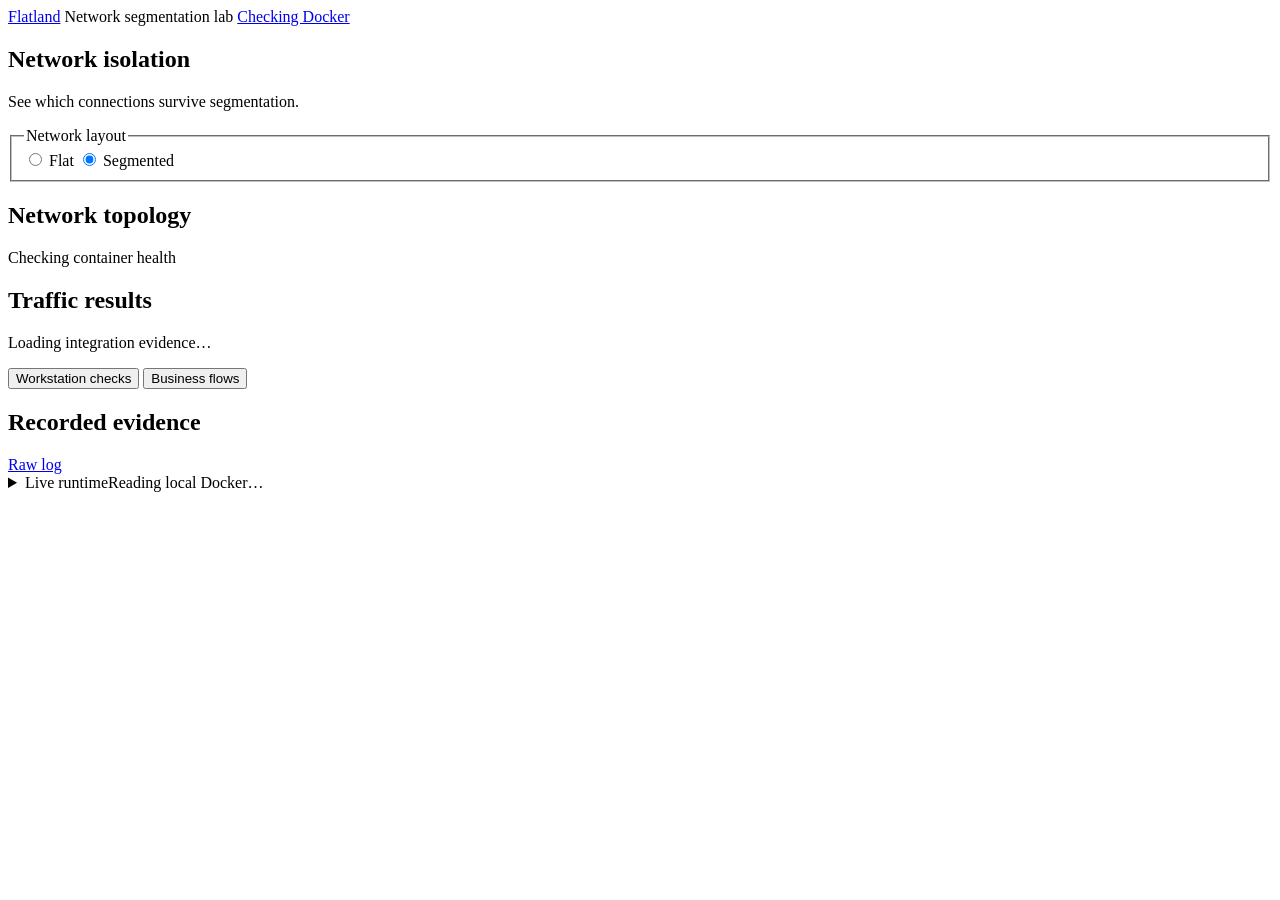
==== demo/index.html @ 0206c54d "create web dashboard" ====
<!doctype html>
<html lang="en">
<head>
  <meta charset="utf-8">
  <meta name="viewport" content="width=device-width, initial-scale=1">
  <meta name="description" content="Explore Flatland’s network topology and the recorded evidence for its firewall policy.">
  <title>Flatland | Network lab</title>
  <link rel="stylesheet" href="/style.css">
  <script src="/app.js" defer></script>
</head>
<body>
  <header class="site-header">
    <div class="wrap header-inner">
      <a class="wordmark" href="/" aria-label="Flatland home"><span class="mark" aria-hidden="true"><i></i><i></i><i></i><i></i></span> Flatland</a>
      <span class="header-label">Network segmentation lab</span>
      <a class="live-indicator" id="live-indicator" href="#runtime" data-state="pending"><i aria-hidden="true"></i><span id="live-status" role="status">Checking Docker</span></a>
    </div>
  </header>
  <main class="wrap">
    <section class="intro" aria-labelledby="title">
      <div>
        <h1 id="title">Network isolation</h1>
        <p>See which connections survive segmentation.</p>
      </div>
      <fieldset class="switch">
        <legend class="sr-only">Network layout</legend>
        <label><input type="radio" name="layout" value="flat"> <span>Flat</span></label>
        <label><input type="radio" name="layout" value="segmented" checked> <span>Segmented</span></label>
      </fieldset>
    </section>

    <section class="topology" aria-labelledby="topology-title">
      <div class="panel-head">
        <div><h2 id="topology-title">Network topology</h2><p id="topology-caption"></p></div>
        <span id="topology-policy" class="policy"></span>
      </div>
      <div class="map-viewport" tabindex="0" aria-label="Scrollable topology diagram"><div id="map" class="map"></div></div>
      <div class="map-footer"><span id="map-summary"></span><span id="map-runtime">Checking container health</span></div>
    </section>

    <div class="results-grid">
      <section class="results" aria-labelledby="results-title">
        <div class="section-head"><div><h2 id="results-title">Traffic results</h2><p id="results-summary" aria-live="polite">Loading integration evidence…</p></div></div>
        <div class="result-filter" role="group" aria-label="Traffic result filter">
          <button type="button" data-filter="security" aria-pressed="true">Workstation checks</button>
          <button type="button" data-filter="business" aria-pressed="false">Business flows</button>
        </div>
        <ul id="results-list" class="results-list" aria-label="Recorded traffic results"></ul>
      </section>
      <section class="evidence" aria-labelledby="evidence-title">
        <div class="section-head"><div><h2 id="evidence-title">Recorded evidence</h2><p id="capture"></p></div><a id="raw-log" href="/evidence/segmented.log" target="_blank" rel="noopener">Raw log</a></div>
        <div id="evidence-detail" class="evidence-detail" aria-live="polite"></div>
      </section>
    </div>

    <details id="runtime" class="live-panel">
      <summary><span>Live runtime</span><span id="live-message">Reading local Docker…</span></summary>
      <div id="live-services" class="service-list"></div>
      <div id="live-logs" class="runtime-logs" hidden>
        <h2>Recent router drops</h2>
        <p id="live-log-empty">No drop events in the current router log.</p>
        <pre id="live-log" tabindex="0" aria-label="Live router drop log" hidden></pre>
      </div>
    </details>
  </main>
</body>
</html>
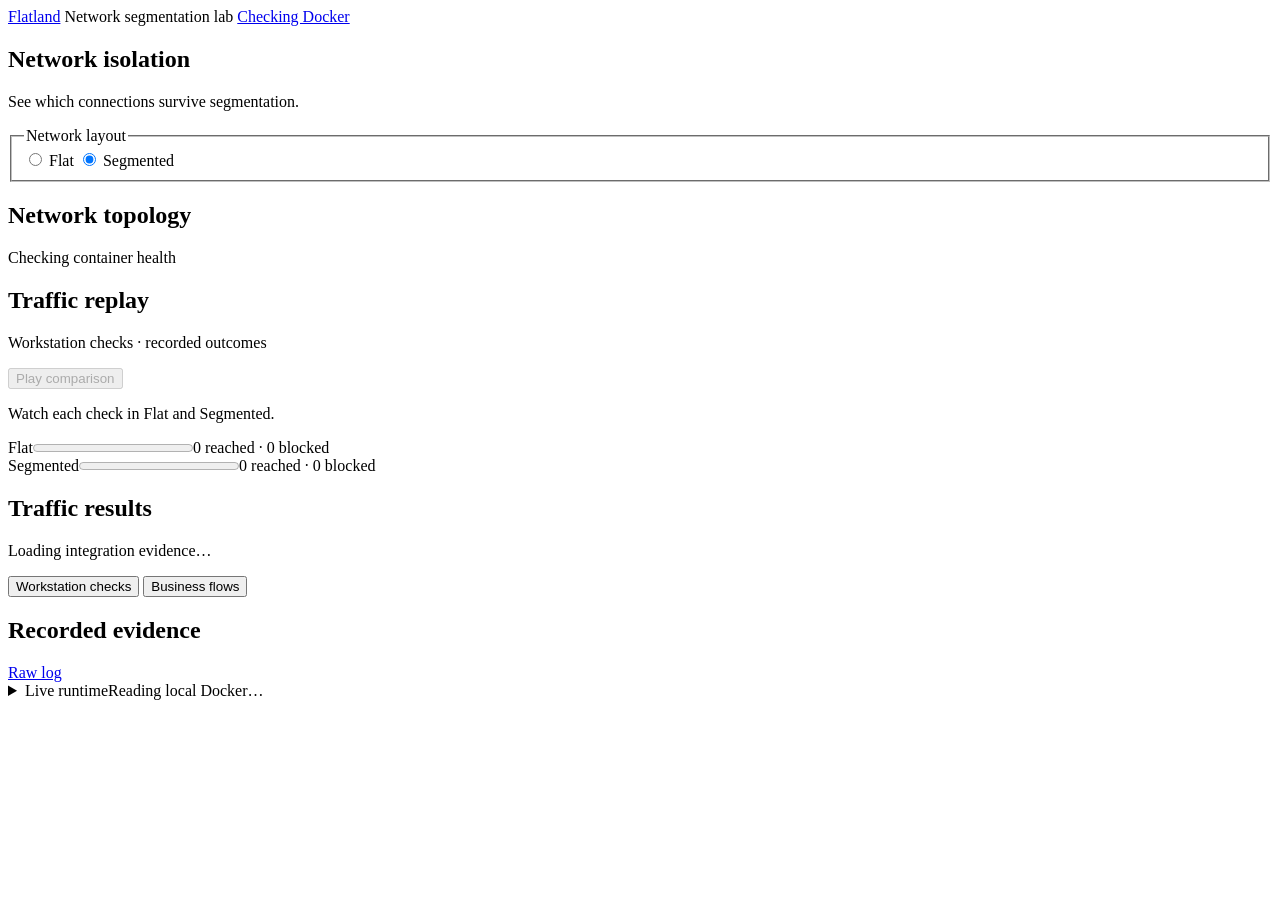
==== commit 06a9154e: "ui improvements" ====
--- a/demo/index.html
+++ b/demo/index.html
@@ -38,6 +38,18 @@
       <div class="map-footer"><span id="map-summary"></span><span id="map-runtime">Checking container health</span></div>
     </section>
 
+    <section class="replay" aria-labelledby="replay-title">
+      <div class="replay-head">
+        <div><h2 id="replay-title">Traffic replay</h2><p id="replay-scope">Workstation checks · recorded outcomes</p></div>
+        <button type="button" id="replay-play" disabled>Play comparison</button>
+      </div>
+      <p id="replay-step" role="status">Watch each check in Flat and Segmented.</p>
+      <div class="replay-chart" aria-label="Checks reaching the destination during playback">
+        <div><label for="replay-flat">Flat</label><progress id="replay-flat" value="0" max="6"></progress><span id="replay-flat-text">0 reached · 0 blocked</span></div>
+        <div><label for="replay-segmented">Segmented</label><progress id="replay-segmented" value="0" max="6"></progress><span id="replay-segmented-text">0 reached · 0 blocked</span></div>
+      </div>
+    </section>
+
     <div class="results-grid">
       <section class="results" aria-labelledby="results-title">
         <div class="section-head"><div><h2 id="results-title">Traffic results</h2><p id="results-summary" aria-live="polite">Loading integration evidence…</p></div></div>
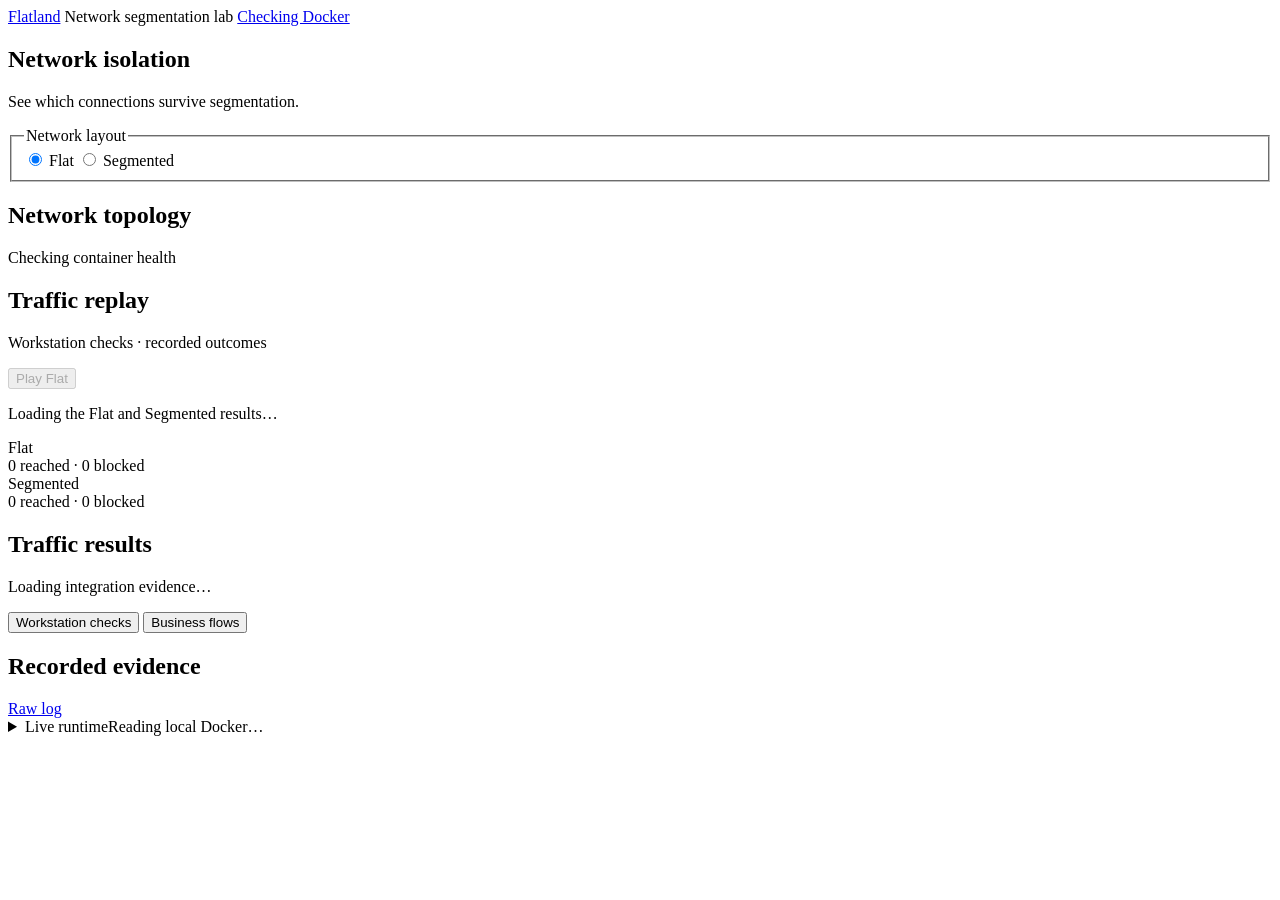
==== commit 8afb68d9: "minor ui changes" ====
--- a/demo/index.html
+++ b/demo/index.html
@@ -24,8 +24,8 @@
       </div>
       <fieldset class="switch">
         <legend class="sr-only">Network layout</legend>
-        <label><input type="radio" name="layout" value="flat"> <span>Flat</span></label>
-        <label><input type="radio" name="layout" value="segmented" checked> <span>Segmented</span></label>
+        <label><input type="radio" name="layout" value="flat" checked> <span>Flat</span></label>
+        <label><input type="radio" name="layout" value="segmented"> <span>Segmented</span></label>
       </fieldset>
     </section>
 
@@ -41,12 +41,12 @@
     <section class="replay" aria-labelledby="replay-title">
       <div class="replay-head">
         <div><h2 id="replay-title">Traffic replay</h2><p id="replay-scope">Workstation checks · recorded outcomes</p></div>
-        <button type="button" id="replay-play" disabled>Play comparison</button>
+        <button type="button" id="replay-play" disabled>Play Flat</button>
       </div>
-      <p id="replay-step" role="status">Watch each check in Flat and Segmented.</p>
-      <div class="replay-chart" aria-label="Checks reaching the destination during playback">
-        <div><label for="replay-flat">Flat</label><progress id="replay-flat" value="0" max="6"></progress><span id="replay-flat-text">0 reached · 0 blocked</span></div>
-        <div><label for="replay-segmented">Segmented</label><progress id="replay-segmented" value="0" max="6"></progress><span id="replay-segmented-text">0 reached · 0 blocked</span></div>
+      <p id="replay-step" role="status">Loading the Flat and Segmented results…</p>
+      <div class="replay-chart" role="group" aria-label="Recorded checks reached or blocked">
+        <div class="replay-chart-row"><span>Flat</span><div id="replay-flat" class="replay-track" aria-hidden="true"></div><span id="replay-flat-text" class="replay-count">0 reached · 0 blocked</span></div>
+        <div class="replay-chart-row"><span>Segmented</span><div id="replay-segmented" class="replay-track" aria-hidden="true"></div><span id="replay-segmented-text" class="replay-count">0 reached · 0 blocked</span></div>
       </div>
     </section>
 
@@ -60,7 +60,7 @@
         <ul id="results-list" class="results-list" aria-label="Recorded traffic results"></ul>
       </section>
       <section class="evidence" aria-labelledby="evidence-title">
-        <div class="section-head"><div><h2 id="evidence-title">Recorded evidence</h2><p id="capture"></p></div><a id="raw-log" href="/evidence/segmented.log" target="_blank" rel="noopener">Raw log</a></div>
+        <div class="section-head"><div><h2 id="evidence-title">Recorded evidence</h2><p id="capture"></p></div><a id="raw-log" href="/evidence/flat.log" target="_blank" rel="noopener">Raw log</a></div>
         <div id="evidence-detail" class="evidence-detail" aria-live="polite"></div>
       </section>
     </div>
